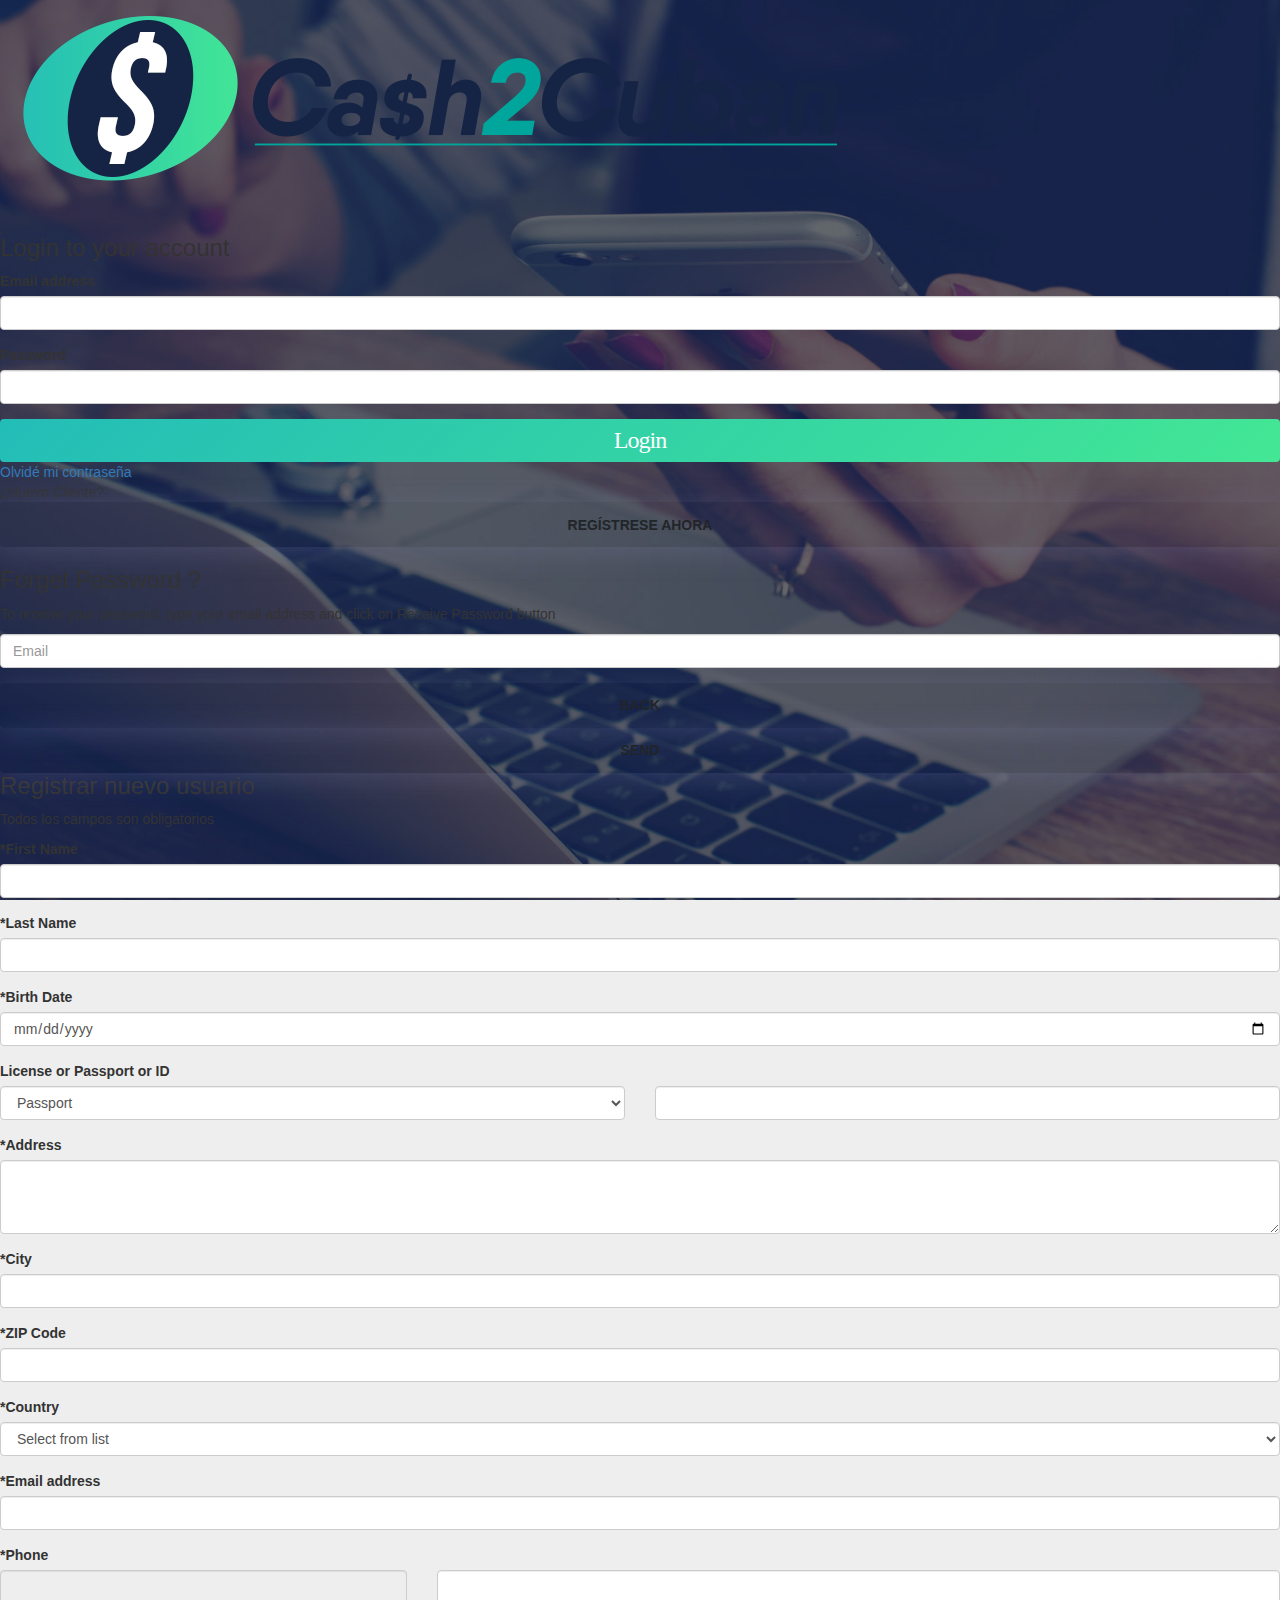
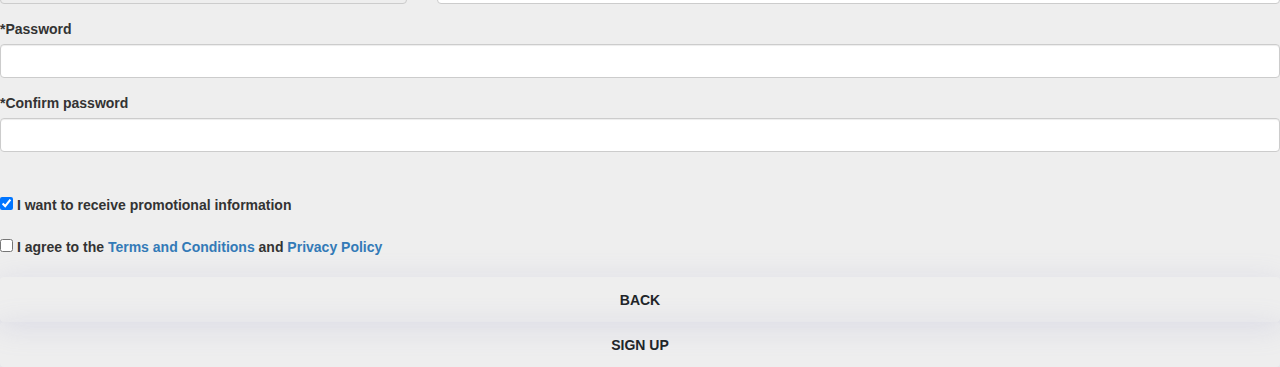
==== login.html @ e31f90dd "First 2" ====
<!DOCTYPE html>
<html lang="es">

<!-- Mirrored from www.cash2cuban.com/login.asp by HTTrack Website Copier/3.x [XR&CO'2014], Thu, 30 Jun 2022 20:16:51 GMT -->
<!-- Added by HTTrack --><meta http-equiv="content-type" content="text/html;charset=utf-8" /><!-- /Added by HTTrack -->
<head>
<meta charset="utf-8">
<meta http-equiv="X-UA-Compatible" content="IE=edge">
<meta name="viewport" content="width=device-width, initial-scale=1">
<title>Cash2Cuban: Secure. Express.Reliable. Remittance of Money to Cuba. On line money transfers to Cuba. To send remittances to Cuba.</title>
<meta name="description" content="Cash2Cuban offers the cheapest and most reliable services for remittances of money at the lowest cost in the web. Delivers CUC in whole Cuba by home delivery or deposit in a debit card of AIS or AIS. No extra 10% charge applied to USD. No charge on destination. Now to send remittances is much easier with C2C. The best money transfer services to Cuba in the web.">
<meta name="keywords" content="Remittances Money cuba, sendings Money cuba, sendings cuba. Money cuba, money, transfer, money transfer cuba, debit card cuba, debit card, to send money cuba, exchange rate cuba, remittance cuba, money transfer cuba, supermarket cuba, to send cuba, market cuba, home delivery">
<link rel="icon" type="image/png" href="img/favicon.png">

<link rel="stylesheet" href="css/bootstrap.css">
<link rel="stylesheet" href="css/bootstrap-custom.css">
<link rel="stylesheet" href="css/login.css" type="text/css" />


<!--[if lt IE 9]>
      	<script src="https://oss.maxcdn.com/html5shiv/3.7.2/html5shiv.min.js"></script>
     	<script src="https://oss.maxcdn.com/respond/1.4.2/respond.min.js"></script>
    	<![endif]-->
</head>
<body>

<div class="container container-c2c header-c2c" id="header-banner">
<a href="index.html"><img class="img img-responsive" src="img/c2c-logo.png" alt="" /></a>
</div>


<style>

.navbar.navbar-default.navbar-fixed-top,
.container.container-c2c.header-c2c,
.navbar-default,
.progressbar {
	display: none;
}

.navbar {
	display:none;}

footer {
    display: none;
}

</style>

<script>
    var phonecodes = new Array();
    i = 0;
  
        var phonecode = new Object;
        phonecode.idcountry = "ad";
        phonecode.phcode = "376";
        phonecodes[i++] = phonecode;
  
        var phonecode = new Object;
        phonecode.idcountry = "ae";
        phonecode.phcode = "971";
        phonecodes[i++] = phonecode;
  
        var phonecode = new Object;
        phonecode.idcountry = "af";
        phonecode.phcode = "93";
        phonecodes[i++] = phonecode;
  
        var phonecode = new Object;
        phonecode.idcountry = "ag";
        phonecode.phcode = "1268";
        phonecodes[i++] = phonecode;
  
        var phonecode = new Object;
        phonecode.idcountry = "ai";
        phonecode.phcode = "1264";
        phonecodes[i++] = phonecode;
  
        var phonecode = new Object;
        phonecode.idcountry = "al";
        phonecode.phcode = "355";
        phonecodes[i++] = phonecode;
  
        var phonecode = new Object;
        phonecode.idcountry = "am";
        phonecode.phcode = "374";
        phonecodes[i++] = phonecode;
  
        var phonecode = new Object;
        phonecode.idcountry = "an";
        phonecode.phcode = "599";
        phonecodes[i++] = phonecode;
  
        var phonecode = new Object;
        phonecode.idcountry = "ao";
        phonecode.phcode = "244";
        phonecodes[i++] = phonecode;
  
        var phonecode = new Object;
        phonecode.idcountry = "aq";
        phonecode.phcode = "0";
        phonecodes[i++] = phonecode;
  
        var phonecode = new Object;
        phonecode.idcountry = "ar";
        phonecode.phcode = "54";
        phonecodes[i++] = phonecode;
  
        var phonecode = new Object;
        phonecode.idcountry = "as";
        phonecode.phcode = "1684";
        phonecodes[i++] = phonecode;
  
        var phonecode = new Object;
        phonecode.idcountry = "at";
        phonecode.phcode = "43";
        phonecodes[i++] = phonecode;
  
        var phonecode = new Object;
        phonecode.idcountry = "au";
        phonecode.phcode = "61";
        phonecodes[i++] = phonecode;
  
        var phonecode = new Object;
        phonecode.idcountry = "aw";
        phonecode.phcode = "297";
        phonecodes[i++] = phonecode;
  
        var phonecode = new Object;
        phonecode.idcountry = "az";
        phonecode.phcode = "994";
        phonecodes[i++] = phonecode;
  
        var phonecode = new Object;
        phonecode.idcountry = "ba";
        phonecode.phcode = "387";
        phonecodes[i++] = phonecode;
  
        var phonecode = new Object;
        phonecode.idcountry = "bb";
        phonecode.phcode = "1246";
        phonecodes[i++] = phonecode;
  
        var phonecode = new Object;
        phonecode.idcountry = "bd";
        phonecode.phcode = "880";
        phonecodes[i++] = phonecode;
  
        var phonecode = new Object;
        phonecode.idcountry = "be";
        phonecode.phcode = "32";
        phonecodes[i++] = phonecode;
  
        var phonecode = new Object;
        phonecode.idcountry = "bf";
        phonecode.phcode = "226";
        phonecodes[i++] = phonecode;
  
        var phonecode = new Object;
        phonecode.idcountry = "bg";
        phonecode.phcode = "359";
        phonecodes[i++] = phonecode;
  
        var phonecode = new Object;
        phonecode.idcountry = "bh";
        phonecode.phcode = "973";
        phonecodes[i++] = phonecode;
  
        var phonecode = new Object;
        phonecode.idcountry = "bi";
        phonecode.phcode = "257";
        phonecodes[i++] = phonecode;
  
        var phonecode = new Object;
        phonecode.idcountry = "bj";
        phonecode.phcode = "229";
        phonecodes[i++] = phonecode;
  
        var phonecode = new Object;
        phonecode.idcountry = "bm";
        phonecode.phcode = "1441";
        phonecodes[i++] = phonecode;
  
        var phonecode = new Object;
        phonecode.idcountry = "bn";
        phonecode.phcode = "673";
        phonecodes[i++] = phonecode;
  
        var phonecode = new Object;
        phonecode.idcountry = "bo";
        phonecode.phcode = "591";
        phonecodes[i++] = phonecode;
  
        var phonecode = new Object;
        phonecode.idcountry = "br";
        phonecode.phcode = "55";
        phonecodes[i++] = phonecode;
  
        var phonecode = new Object;
        phonecode.idcountry = "bs";
        phonecode.phcode = "1242";
        phonecodes[i++] = phonecode;
  
        var phonecode = new Object;
        phonecode.idcountry = "bt";
        phonecode.phcode = "975";
        phonecodes[i++] = phonecode;
  
        var phonecode = new Object;
        phonecode.idcountry = "bv";
        phonecode.phcode = "0";
        phonecodes[i++] = phonecode;
  
        var phonecode = new Object;
        phonecode.idcountry = "bw";
        phonecode.phcode = "267";
        phonecodes[i++] = phonecode;
  
        var phonecode = new Object;
        phonecode.idcountry = "by";
        phonecode.phcode = "375";
        phonecodes[i++] = phonecode;
  
        var phonecode = new Object;
        phonecode.idcountry = "bz";
        phonecode.phcode = "501";
        phonecodes[i++] = phonecode;
  
        var phonecode = new Object;
        phonecode.idcountry = "ca";
        phonecode.phcode = "1";
        phonecodes[i++] = phonecode;
  
        var phonecode = new Object;
        phonecode.idcountry = "cc";
        phonecode.phcode = "672";
        phonecodes[i++] = phonecode;
  
        var phonecode = new Object;
        phonecode.idcountry = "cf";
        phonecode.phcode = "236";
        phonecodes[i++] = phonecode;
  
        var phonecode = new Object;
        phonecode.idcountry = "cg";
        phonecode.phcode = "242";
        phonecodes[i++] = phonecode;
  
        var phonecode = new Object;
        phonecode.idcountry = "ch";
        phonecode.phcode = "41";
        phonecodes[i++] = phonecode;
  
        var phonecode = new Object;
        phonecode.idcountry = "ci";
        phonecode.phcode = "225";
        phonecodes[i++] = phonecode;
  
        var phonecode = new Object;
        phonecode.idcountry = "ck";
        phonecode.phcode = "682";
        phonecodes[i++] = phonecode;
  
        var phonecode = new Object;
        phonecode.idcountry = "cl";
        phonecode.phcode = "56";
        phonecodes[i++] = phonecode;
  
        var phonecode = new Object;
        phonecode.idcountry = "cm";
        phonecode.phcode = "237";
        phonecodes[i++] = phonecode;
  
        var phonecode = new Object;
        phonecode.idcountry = "cn";
        phonecode.phcode = "86";
        phonecodes[i++] = phonecode;
  
        var phonecode = new Object;
        phonecode.idcountry = "co";
        phonecode.phcode = "57";
        phonecodes[i++] = phonecode;
  
        var phonecode = new Object;
        phonecode.idcountry = "cr";
        phonecode.phcode = "506";
        phonecodes[i++] = phonecode;
  
        var phonecode = new Object;
        phonecode.idcountry = "cu";
        phonecode.phcode = "53";
        phonecodes[i++] = phonecode;
  
        var phonecode = new Object;
        phonecode.idcountry = "cv";
        phonecode.phcode = "238";
        phonecodes[i++] = phonecode;
  
        var phonecode = new Object;
        phonecode.idcountry = "cx";
        phonecode.phcode = "61";
        phonecodes[i++] = phonecode;
  
        var phonecode = new Object;
        phonecode.idcountry = "cy";
        phonecode.phcode = "357";
        phonecodes[i++] = phonecode;
  
        var phonecode = new Object;
        phonecode.idcountry = "cz";
        phonecode.phcode = "420";
        phonecodes[i++] = phonecode;
  
        var phonecode = new Object;
        phonecode.idcountry = "de";
        phonecode.phcode = "49";
        phonecodes[i++] = phonecode;
  
        var phonecode = new Object;
        phonecode.idcountry = "dj";
        phonecode.phcode = "253";
        phonecodes[i++] = phonecode;
  
        var phonecode = new Object;
        phonecode.idcountry = "dk";
        phonecode.phcode = "45";
        phonecodes[i++] = phonecode;
  
        var phonecode = new Object;
        phonecode.idcountry = "dm";
        phonecode.phcode = "1767";
        phonecodes[i++] = phonecode;
  
        var phonecode = new Object;
        phonecode.idcountry = "do";
        phonecode.phcode = "1809";
        phonecodes[i++] = phonecode;
  
        var phonecode = new Object;
        phonecode.idcountry = "dz";
        phonecode.phcode = "213";
        phonecodes[i++] = phonecode;
  
        var phonecode = new Object;
        phonecode.idcountry = "ec";
        phonecode.phcode = "593";
        phonecodes[i++] = phonecode;
  
        var phonecode = new Object;
        phonecode.idcountry = "ee";
        phonecode.phcode = "372";
        phonecodes[i++] = phonecode;
  
        var phonecode = new Object;
        phonecode.idcountry = "eg";
        phonecode.phcode = "20";
        phonecodes[i++] = phonecode;
  
        var phonecode = new Object;
        phonecode.idcountry = "eh";
        phonecode.phcode = "212";
        phonecodes[i++] = phonecode;
  
        var phonecode = new Object;
        phonecode.idcountry = "er";
        phonecode.phcode = "291";
        phonecodes[i++] = phonecode;
  
        var phonecode = new Object;
        phonecode.idcountry = "es";
        phonecode.phcode = "34";
        phonecodes[i++] = phonecode;
  
        var phonecode = new Object;
        phonecode.idcountry = "et";
        phonecode.phcode = "251";
        phonecodes[i++] = phonecode;
  
        var phonecode = new Object;
        phonecode.idcountry = "fi";
        phonecode.phcode = "358";
        phonecodes[i++] = phonecode;
  
        var phonecode = new Object;
        phonecode.idcountry = "fj";
        phonecode.phcode = "679";
        phonecodes[i++] = phonecode;
  
        var phonecode = new Object;
        phonecode.idcountry = "fk";
        phonecode.phcode = "500";
        phonecodes[i++] = phonecode;
  
        var phonecode = new Object;
        phonecode.idcountry = "fm";
        phonecode.phcode = "691";
        phonecodes[i++] = phonecode;
  
        var phonecode = new Object;
        phonecode.idcountry = "fo";
        phonecode.phcode = "298";
        phonecodes[i++] = phonecode;
  
        var phonecode = new Object;
        phonecode.idcountry = "fr";
        phonecode.phcode = "33";
        phonecodes[i++] = phonecode;
  
        var phonecode = new Object;
        phonecode.idcountry = "ga";
        phonecode.phcode = "241";
        phonecodes[i++] = phonecode;
  
        var phonecode = new Object;
        phonecode.idcountry = "gd";
        phonecode.phcode = "1473";
        phonecodes[i++] = phonecode;
  
        var phonecode = new Object;
        phonecode.idcountry = "ge";
        phonecode.phcode = "995";
        phonecodes[i++] = phonecode;
  
        var phonecode = new Object;
        phonecode.idcountry = "gf";
        phonecode.phcode = "594";
        phonecodes[i++] = phonecode;
  
        var phonecode = new Object;
        phonecode.idcountry = "gh";
        phonecode.phcode = "233";
        phonecodes[i++] = phonecode;
  
        var phonecode = new Object;
        phonecode.idcountry = "gi";
        phonecode.phcode = "350";
        phonecodes[i++] = phonecode;
  
        var phonecode = new Object;
        phonecode.idcountry = "gl";
        phonecode.phcode = "299";
        phonecodes[i++] = phonecode;
  
        var phonecode = new Object;
        phonecode.idcountry = "gm";
        phonecode.phcode = "220";
        phonecodes[i++] = phonecode;
  
        var phonecode = new Object;
        phonecode.idcountry = "gn";
        phonecode.phcode = "224";
        phonecodes[i++] = phonecode;
  
        var phonecode = new Object;
        phonecode.idcountry = "gp";
        phonecode.phcode = "590";
        phonecodes[i++] = phonecode;
  
        var phonecode = new Object;
        phonecode.idcountry = "gq";
        phonecode.phcode = "240";
        phonecodes[i++] = phonecode;
  
        var phonecode = new Object;
        phonecode.idcountry = "gr";
        phonecode.phcode = "30";
        phonecodes[i++] = phonecode;
  
        var phonecode = new Object;
        phonecode.idcountry = "gs";
        phonecode.phcode = "0";
        phonecodes[i++] = phonecode;
  
        var phonecode = new Object;
        phonecode.idcountry = "gt";
        phonecode.phcode = "502";
        phonecodes[i++] = phonecode;
  
        var phonecode = new Object;
        phonecode.idcountry = "gu";
        phonecode.phcode = "1671";
        phonecodes[i++] = phonecode;
  
        var phonecode = new Object;
        phonecode.idcountry = "gw";
        phonecode.phcode = "245";
        phonecodes[i++] = phonecode;
  
        var phonecode = new Object;
        phonecode.idcountry = "gy";
        phonecode.phcode = "592";
        phonecodes[i++] = phonecode;
  
        var phonecode = new Object;
        phonecode.idcountry = "hk";
        phonecode.phcode = "852";
        phonecodes[i++] = phonecode;
  
        var phonecode = new Object;
        phonecode.idcountry = "hm";
        phonecode.phcode = "0";
        phonecodes[i++] = phonecode;
  
        var phonecode = new Object;
        phonecode.idcountry = "hn";
        phonecode.phcode = "504";
        phonecodes[i++] = phonecode;
  
        var phonecode = new Object;
        phonecode.idcountry = "hr";
        phonecode.phcode = "385";
        phonecodes[i++] = phonecode;
  
        var phonecode = new Object;
        phonecode.idcountry = "ht";
        phonecode.phcode = "509";
        phonecodes[i++] = phonecode;
  
        var phonecode = new Object;
        phonecode.idcountry = "hu";
        phonecode.phcode = "36";
        phonecodes[i++] = phonecode;
  
        var phonecode = new Object;
        phonecode.idcountry = "id";
        phonecode.phcode = "62";
        phonecodes[i++] = phonecode;
  
        var phonecode = new Object;
        phonecode.idcountry = "ie";
        phonecode.phcode = "353";
        phonecodes[i++] = phonecode;
  
        var phonecode = new Object;
        phonecode.idcountry = "il";
        phonecode.phcode = "972";
        phonecodes[i++] = phonecode;
  
        var phonecode = new Object;
        phonecode.idcountry = "in";
        phonecode.phcode = "91";
        phonecodes[i++] = phonecode;
  
        var phonecode = new Object;
        phonecode.idcountry = "iq";
        phonecode.phcode = "964";
        phonecodes[i++] = phonecode;
  
        var phonecode = new Object;
        phonecode.idcountry = "ir";
        phonecode.phcode = "98";
        phonecodes[i++] = phonecode;
  
        var phonecode = new Object;
        phonecode.idcountry = "is";
        phonecode.phcode = "354";
        phonecodes[i++] = phonecode;
  
        var phonecode = new Object;
        phonecode.idcountry = "it";
        phonecode.phcode = "39";
        phonecodes[i++] = phonecode;
  
        var phonecode = new Object;
        phonecode.idcountry = "jm";
        phonecode.phcode = "1876";
        phonecodes[i++] = phonecode;
  
        var phonecode = new Object;
        phonecode.idcountry = "jo";
        phonecode.phcode = "962";
        phonecodes[i++] = phonecode;
  
        var phonecode = new Object;
        phonecode.idcountry = "jp";
        phonecode.phcode = "81";
        phonecodes[i++] = phonecode;
  
        var phonecode = new Object;
        phonecode.idcountry = "ke";
        phonecode.phcode = "254";
        phonecodes[i++] = phonecode;
  
        var phonecode = new Object;
        phonecode.idcountry = "kg";
        phonecode.phcode = "996";
        phonecodes[i++] = phonecode;
  
        var phonecode = new Object;
        phonecode.idcountry = "kh";
        phonecode.phcode = "855";
        phonecodes[i++] = phonecode;
  
        var phonecode = new Object;
        phonecode.idcountry = "ki";
        phonecode.phcode = "686";
        phonecodes[i++] = phonecode;
  
        var phonecode = new Object;
        phonecode.idcountry = "km";
        phonecode.phcode = "269";
        phonecodes[i++] = phonecode;
  
        var phonecode = new Object;
        phonecode.idcountry = "kn";
        phonecode.phcode = "1869";
        phonecodes[i++] = phonecode;
  
        var phonecode = new Object;
        phonecode.idcountry = "kp";
        phonecode.phcode = "850";
        phonecodes[i++] = phonecode;
  
        var phonecode = new Object;
        phonecode.idcountry = "kr";
        phonecode.phcode = "82";
        phonecodes[i++] = phonecode;
  
        var phonecode = new Object;
        phonecode.idcountry = "kw";
        phonecode.phcode = "965";
        phonecodes[i++] = phonecode;
  
        var phonecode = new Object;
        phonecode.idcountry = "ky";
        phonecode.phcode = "1345";
        phonecodes[i++] = phonecode;
  
        var phonecode = new Object;
        phonecode.idcountry = "kz";
        phonecode.phcode = "7";
        phonecodes[i++] = phonecode;
  
        var phonecode = new Object;
        phonecode.idcountry = "la";
        phonecode.phcode = "856";
        phonecodes[i++] = phonecode;
  
        var phonecode = new Object;
        phonecode.idcountry = "lb";
        phonecode.phcode = "961";
        phonecodes[i++] = phonecode;
  
        var phonecode = new Object;
        phonecode.idcountry = "lc";
        phonecode.phcode = "1758";
        phonecodes[i++] = phonecode;
  
        var phonecode = new Object;
        phonecode.idcountry = "li";
        phonecode.phcode = "423";
        phonecodes[i++] = phonecode;
  
        var phonecode = new Object;
        phonecode.idcountry = "lk";
        phonecode.phcode = "94";
        phonecodes[i++] = phonecode;
  
        var phonecode = new Object;
        phonecode.idcountry = "lr";
        phonecode.phcode = "231";
        phonecodes[i++] = phonecode;
  
        var phonecode = new Object;
        phonecode.idcountry = "ls";
        phonecode.phcode = "266";
        phonecodes[i++] = phonecode;
  
        var phonecode = new Object;
        phonecode.idcountry = "lt";
        phonecode.phcode = "370";
        phonecodes[i++] = phonecode;
  
        var phonecode = new Object;
        phonecode.idcountry = "lu";
        phonecode.phcode = "352";
        phonecodes[i++] = phonecode;
  
        var phonecode = new Object;
        phonecode.idcountry = "lv";
        phonecode.phcode = "371";
        phonecodes[i++] = phonecode;
  
        var phonecode = new Object;
        phonecode.idcountry = "ly";
        phonecode.phcode = "218";
        phonecodes[i++] = phonecode;
  
        var phonecode = new Object;
        phonecode.idcountry = "ma";
        phonecode.phcode = "212";
        phonecodes[i++] = phonecode;
  
        var phonecode = new Object;
        phonecode.idcountry = "mc";
        phonecode.phcode = "377";
        phonecodes[i++] = phonecode;
  
        var phonecode = new Object;
        phonecode.idcountry = "md";
        phonecode.phcode = "373";
        phonecodes[i++] = phonecode;
  
        var phonecode = new Object;
        phonecode.idcountry = "mg";
        phonecode.phcode = "261";
        phonecodes[i++] = phonecode;
  
        var phonecode = new Object;
        phonecode.idcountry = "mh";
        phonecode.phcode = "692";
        phonecodes[i++] = phonecode;
  
        var phonecode = new Object;
        phonecode.idcountry = "mk";
        phonecode.phcode = "389";
        phonecodes[i++] = phonecode;
  
        var phonecode = new Object;
        phonecode.idcountry = "ml";
        phonecode.phcode = "223";
        phonecodes[i++] = phonecode;
  
        var phonecode = new Object;
        phonecode.idcountry = "mm";
        phonecode.phcode = "95";
        phonecodes[i++] = phonecode;
  
        var phonecode = new Object;
        phonecode.idcountry = "mn";
        phonecode.phcode = "976";
        phonecodes[i++] = phonecode;
  
        var phonecode = new Object;
        phonecode.idcountry = "mo";
        phonecode.phcode = "853";
        phonecodes[i++] = phonecode;
  
        var phonecode = new Object;
        phonecode.idcountry = "mp";
        phonecode.phcode = "1670";
        phonecodes[i++] = phonecode;
  
        var phonecode = new Object;
        phonecode.idcountry = "mq";
        phonecode.phcode = "596";
        phonecodes[i++] = phonecode;
  
        var phonecode = new Object;
        phonecode.idcountry = "mr";
        phonecode.phcode = "222";
        phonecodes[i++] = phonecode;
  
        var phonecode = new Object;
        phonecode.idcountry = "ms";
        phonecode.phcode = "1664";
        phonecodes[i++] = phonecode;
  
        var phonecode = new Object;
        phonecode.idcountry = "mt";
        phonecode.phcode = "356";
        phonecodes[i++] = phonecode;
  
        var phonecode = new Object;
        phonecode.idcountry = "mu";
        phonecode.phcode = "230";
        phonecodes[i++] = phonecode;
  
        var phonecode = new Object;
        phonecode.idcountry = "mv";
        phonecode.phcode = "960";
        phonecodes[i++] = phonecode;
  
        var phonecode = new Object;
        phonecode.idcountry = "mw";
        phonecode.phcode = "265";
        phonecodes[i++] = phonecode;
  
        var phonecode = new Object;
        phonecode.idcountry = "mx";
        phonecode.phcode = "52";
        phonecodes[i++] = phonecode;
  
        var phonecode = new Object;
        phonecode.idcountry = "my";
        phonecode.phcode = "60";
        phonecodes[i++] = phonecode;
  
        var phonecode = new Object;
        phonecode.idcountry = "mz";
        phonecode.phcode = "258";
        phonecodes[i++] = phonecode;
  
        var phonecode = new Object;
        phonecode.idcountry = "na";
        phonecode.phcode = "264";
        phonecodes[i++] = phonecode;
  
        var phonecode = new Object;
        phonecode.idcountry = "nc";
        phonecode.phcode = "687";
        phonecodes[i++] = phonecode;
  
        var phonecode = new Object;
        phonecode.idcountry = "ne";
        phonecode.phcode = "227";
        phonecodes[i++] = phonecode;
  
        var phonecode = new Object;
        phonecode.idcountry = "nf";
        phonecode.phcode = "672";
        phonecodes[i++] = phonecode;
  
        var phonecode = new Object;
        phonecode.idcountry = "ng";
        phonecode.phcode = "234";
        phonecodes[i++] = phonecode;
  
        var phonecode = new Object;
        phonecode.idcountry = "ni";
        phonecode.phcode = "505";
        phonecodes[i++] = phonecode;
  
        var phonecode = new Object;
        phonecode.idcountry = "nl";
        phonecode.phcode = "31";
        phonecodes[i++] = phonecode;
  
        var phonecode = new Object;
        phonecode.idcountry = "no";
        phonecode.phcode = "47";
        phonecodes[i++] = phonecode;
  
        var phonecode = new Object;
        phonecode.idcountry = "np";
        phonecode.phcode = "977";
        phonecodes[i++] = phonecode;
  
        var phonecode = new Object;
        phonecode.idcountry = "nr";
        phonecode.phcode = "674";
        phonecodes[i++] = phonecode;
  
        var phonecode = new Object;
        phonecode.idcountry = "nu";
        phonecode.phcode = "683";
        phonecodes[i++] = phonecode;
  
        var phonecode = new Object;
        phonecode.idcountry = "nz";
        phonecode.phcode = "64";
        phonecodes[i++] = phonecode;
  
        var phonecode = new Object;
        phonecode.idcountry = "om";
        phonecode.phcode = "968";
        phonecodes[i++] = phonecode;
  
        var phonecode = new Object;
        phonecode.idcountry = "pa";
        phonecode.phcode = "507";
        phonecodes[i++] = phonecode;
  
        var phonecode = new Object;
        phonecode.idcountry = "pe";
        phonecode.phcode = "51";
        phonecodes[i++] = phonecode;
  
        var phonecode = new Object;
        phonecode.idcountry = "pf";
        phonecode.phcode = "689";
        phonecodes[i++] = phonecode;
  
        var phonecode = new Object;
        phonecode.idcountry = "pg";
        phonecode.phcode = "675";
        phonecodes[i++] = phonecode;
  
        var phonecode = new Object;
        phonecode.idcountry = "ph";
        phonecode.phcode = "63";
        phonecodes[i++] = phonecode;
  
        var phonecode = new Object;
        phonecode.idcountry = "pk";
        phonecode.phcode = "92";
        phonecodes[i++] = phonecode;
  
        var phonecode = new Object;
        phonecode.idcountry = "pl";
        phonecode.phcode = "48";
        phonecodes[i++] = phonecode;
  
        var phonecode = new Object;
        phonecode.idcountry = "pm";
        phonecode.phcode = "508";
        phonecodes[i++] = phonecode;
  
        var phonecode = new Object;
        phonecode.idcountry = "pn";
        phonecode.phcode = "0";
        phonecodes[i++] = phonecode;
  
        var phonecode = new Object;
        phonecode.idcountry = "pr";
        phonecode.phcode = "1787";
        phonecodes[i++] = phonecode;
  
        var phonecode = new Object;
        phonecode.idcountry = "pt";
        phonecode.phcode = "351";
        phonecodes[i++] = phonecode;
  
        var phonecode = new Object;
        phonecode.idcountry = "pw";
        phonecode.phcode = "680";
        phonecodes[i++] = phonecode;
  
        var phonecode = new Object;
        phonecode.idcountry = "py";
        phonecode.phcode = "595";
        phonecodes[i++] = phonecode;
  
        var phonecode = new Object;
        phonecode.idcountry = "qa";
        phonecode.phcode = "974";
        phonecodes[i++] = phonecode;
  
        var phonecode = new Object;
        phonecode.idcountry = "re";
        phonecode.phcode = "262";
        phonecodes[i++] = phonecode;
  
        var phonecode = new Object;
        phonecode.idcountry = "ro";
        phonecode.phcode = "40";
        phonecodes[i++] = phonecode;
  
        var phonecode = new Object;
        phonecode.idcountry = "ru";
        phonecode.phcode = "70";
        phonecodes[i++] = phonecode;
  
        var phonecode = new Object;
        phonecode.idcountry = "rw";
        phonecode.phcode = "250";
        phonecodes[i++] = phonecode;
  
        var phonecode = new Object;
        phonecode.idcountry = "sa";
        phonecode.phcode = "966";
        phonecodes[i++] = phonecode;
  
        var phonecode = new Object;
        phonecode.idcountry = "sc";
        phonecode.phcode = "248";
        phonecodes[i++] = phonecode;
  
        var phonecode = new Object;
        phonecode.idcountry = "sd";
        phonecode.phcode = "249";
        phonecodes[i++] = phonecode;
  
        var phonecode = new Object;
        phonecode.idcountry = "se";
        phonecode.phcode = "46";
        phonecodes[i++] = phonecode;
  
        var phonecode = new Object;
        phonecode.idcountry = "sg";
        phonecode.phcode = "65";
        phonecodes[i++] = phonecode;
  
        var phonecode = new Object;
        phonecode.idcountry = "sh";
        phonecode.phcode = "290";
        phonecodes[i++] = phonecode;
  
        var phonecode = new Object;
        phonecode.idcountry = "si";
        phonecode.phcode = "386";
        phonecodes[i++] = phonecode;
  
        var phonecode = new Object;
        phonecode.idcountry = "sj";
        phonecode.phcode = "47";
        phonecodes[i++] = phonecode;
  
        var phonecode = new Object;
        phonecode.idcountry = "sk";
        phonecode.phcode = "421";
        phonecodes[i++] = phonecode;
  
        var phonecode = new Object;
        phonecode.idcountry = "sl";
        phonecode.phcode = "232";
        phonecodes[i++] = phonecode;
  
        var phonecode = new Object;
        phonecode.idcountry = "sm";
        phonecode.phcode = "378";
        phonecodes[i++] = phonecode;
  
        var phonecode = new Object;
        phonecode.idcountry = "sn";
        phonecode.phcode = "221";
        phonecodes[i++] = phonecode;
  
        var phonecode = new Object;
        phonecode.idcountry = "so";
        phonecode.phcode = "252";
        phonecodes[i++] = phonecode;
  
        var phonecode = new Object;
        phonecode.idcountry = "sr";
        phonecode.phcode = "597";
        phonecodes[i++] = phonecode;
  
        var phonecode = new Object;
        phonecode.idcountry = "st";
        phonecode.phcode = "239";
        phonecodes[i++] = phonecode;
  
        var phonecode = new Object;
        phonecode.idcountry = "sv";
        phonecode.phcode = "503";
        phonecodes[i++] = phonecode;
  
        var phonecode = new Object;
        phonecode.idcountry = "sy";
        phonecode.phcode = "963";
        phonecodes[i++] = phonecode;
  
        var phonecode = new Object;
        phonecode.idcountry = "sz";
        phonecode.phcode = "268";
        phonecodes[i++] = phonecode;
  
        var phonecode = new Object;
        phonecode.idcountry = "tc";
        phonecode.phcode = "1649";
        phonecodes[i++] = phonecode;
  
        var phonecode = new Object;
        phonecode.idcountry = "td";
        phonecode.phcode = "235";
        phonecodes[i++] = phonecode;
  
        var phonecode = new Object;
        phonecode.idcountry = "tf";
        phonecode.phcode = "0";
        phonecodes[i++] = phonecode;
  
        var phonecode = new Object;
        phonecode.idcountry = "tg";
        phonecode.phcode = "228";
        phonecodes[i++] = phonecode;
  
        var phonecode = new Object;
        phonecode.idcountry = "th";
        phonecode.phcode = "66";
        phonecodes[i++] = phonecode;
  
        var phonecode = new Object;
        phonecode.idcountry = "tj";
        phonecode.phcode = "992";
        phonecodes[i++] = phonecode;
  
        var phonecode = new Object;
        phonecode.idcountry = "tk";
        phonecode.phcode = "690";
        phonecodes[i++] = phonecode;
  
        var phonecode = new Object;
        phonecode.idcountry = "tm";
        phonecode.phcode = "7370";
        phonecodes[i++] = phonecode;
  
        var phonecode = new Object;
        phonecode.idcountry = "tn";
        phonecode.phcode = "216";
        phonecodes[i++] = phonecode;
  
        var phonecode = new Object;
        phonecode.idcountry = "to";
        phonecode.phcode = "676";
        phonecodes[i++] = phonecode;
  
        var phonecode = new Object;
        phonecode.idcountry = "tp";
        phonecode.phcode = "";
        phonecodes[i++] = phonecode;
  
        var phonecode = new Object;
        phonecode.idcountry = "tr";
        phonecode.phcode = "90";
        phonecodes[i++] = phonecode;
  
        var phonecode = new Object;
        phonecode.idcountry = "tt";
        phonecode.phcode = "1868";
        phonecodes[i++] = phonecode;
  
        var phonecode = new Object;
        phonecode.idcountry = "tv";
        phonecode.phcode = "688";
        phonecodes[i++] = phonecode;
  
        var phonecode = new Object;
        phonecode.idcountry = "tw";
        phonecode.phcode = "886";
        phonecodes[i++] = phonecode;
  
        var phonecode = new Object;
        phonecode.idcountry = "tz";
        phonecode.phcode = "255";
        phonecodes[i++] = phonecode;
  
        var phonecode = new Object;
        phonecode.idcountry = "ua";
        phonecode.phcode = "380";
        phonecodes[i++] = phonecode;
  
        var phonecode = new Object;
        phonecode.idcountry = "ug";
        phonecode.phcode = "256";
        phonecodes[i++] = phonecode;
  
        var phonecode = new Object;
        phonecode.idcountry = "uk";
        phonecode.phcode = "";
        phonecodes[i++] = phonecode;
  
        var phonecode = new Object;
        phonecode.idcountry = "um";
        phonecode.phcode = "1";
        phonecodes[i++] = phonecode;
  
        var phonecode = new Object;
        phonecode.idcountry = "us";
        phonecode.phcode = "1";
        phonecodes[i++] = phonecode;
  
        var phonecode = new Object;
        phonecode.idcountry = "uy";
        phonecode.phcode = "598";
        phonecodes[i++] = phonecode;
  
        var phonecode = new Object;
        phonecode.idcountry = "uz";
        phonecode.phcode = "998";
        phonecodes[i++] = phonecode;
  
        var phonecode = new Object;
        phonecode.idcountry = "va";
        phonecode.phcode = "39";
        phonecodes[i++] = phonecode;
  
        var phonecode = new Object;
        phonecode.idcountry = "vc";
        phonecode.phcode = "1784";
        phonecodes[i++] = phonecode;
  
        var phonecode = new Object;
        phonecode.idcountry = "ve";
        phonecode.phcode = "58";
        phonecodes[i++] = phonecode;
  
        var phonecode = new Object;
        phonecode.idcountry = "vg";
        phonecode.phcode = "1284";
        phonecodes[i++] = phonecode;
  
        var phonecode = new Object;
        phonecode.idcountry = "vi";
        phonecode.phcode = "1340";
        phonecodes[i++] = phonecode;
  
        var phonecode = new Object;
        phonecode.idcountry = "vn";
        phonecode.phcode = "84";
        phonecodes[i++] = phonecode;
  
        var phonecode = new Object;
        phonecode.idcountry = "vu";
        phonecode.phcode = "678";
        phonecodes[i++] = phonecode;
  
        var phonecode = new Object;
        phonecode.idcountry = "wf";
        phonecode.phcode = "681";
        phonecodes[i++] = phonecode;
  
        var phonecode = new Object;
        phonecode.idcountry = "ws";
        phonecode.phcode = "684";
        phonecodes[i++] = phonecode;
  
        var phonecode = new Object;
        phonecode.idcountry = "ye";
        phonecode.phcode = "967";
        phonecodes[i++] = phonecode;
  
        var phonecode = new Object;
        phonecode.idcountry = "yt";
        phonecode.phcode = "269";
        phonecodes[i++] = phonecode;
  
        var phonecode = new Object;
        phonecode.idcountry = "yu";
        phonecode.phcode = "";
        phonecodes[i++] = phonecode;
  
        var phonecode = new Object;
        phonecode.idcountry = "za";
        phonecode.phcode = "27";
        phonecodes[i++] = phonecode;
  
        var phonecode = new Object;
        phonecode.idcountry = "zm";
        phonecode.phcode = "260";
        phonecodes[i++] = phonecode;
  
        var phonecode = new Object;
        phonecode.idcountry = "zr";
        phonecode.phcode = "";
        phonecodes[i++] = phonecode;
  
        var phonecode = new Object;
        phonecode.idcountry = "zw";
        phonecode.phcode = "263";
        phonecodes[i++] = phonecode;
  
  </script>

<div class="container">
<ul class="progressbar">
<li class="active">Log in</li>
<li>Choose recipient and delivery type</li>
<li>Review Order</li>
<li>Pay</li>
</ul>
</div>
<div class="login">

<div class="content">

<a href="index.html"><img class="img img-responsive" src="img/c2c-logo.png" alt="" /></a>


<br>
<form class="login-form" action="https://www.cash2cuban.com/login.asp?action=1" method="post" name="frmSender">
<h3 class="form-title centered">Login to your account</h3>
<div class="form-group">

 <label class="control-label visible-ie8 visible-ie9">Email address</label>
<div class="input-icon">
<input class="form-control placeholder-no-fix" type="email" autocomplete="off" id="txtEmail" name="txtEmail" />
</div>
</div>
<div class="form-group">
<label class="control-label visible-ie8 visible-ie9">Password</label>
<div class="input-icon">
<input class="form-control placeholder-no-fix" type="password" autocomplete="off" name="txtPassword" id="txtPassword" />
</div>
</div>
<div class="form-actions">

<button type="submit" class="btn btn-danger btn-c2c">
Login</button>
</div>

<div class="forget-password centered">
<a href="javascript:;" id="forget-password">
<span>Olvidé mi contraseña</span>
</a>
</div>
<div class="create-account centered">
<span class="text-hover-c2c">¿Nuevo Cliente? </span>
<a class="btn btn-default" href="javascript:;" id="register-btn">
Regístrese ahora
</a>
</div>
</form>




<form action="https://www.cash2cuban.com/login.asp?action=2" class="forget-form" method="post" name="frmSender">
<h3 class="form-title centered">Forget Password ?</h3>
<p>
<p>To receive your password, type your email address and click on Receive Password button</p>
</p>
<div class="form-group">
<div class="input-icon">
<input class="form-control placeholder-no-fix" type="text" placeholder="Email" name="txtEmail" />
</div>
</div>
<div class="form-actions">
<button type="button" id="back-btn" class="btn grey">
<i class="m-icon-swapleft"></i> Back </button>
<button type="submit" class="btn green pull-right">
Send <i class="m-icon-swapright m-icon-white"></i>
</button>
</div>
</form>




<form action="https://www.cash2cuban.com/login.asp?action=3" class="register-form" method="post" name="frmSender">
<h3 class="form-title centered">Registrar nuevo usuario</h3>
<p>
Todos los campos son obligatorios
</p>
<div class="form-group">
<label class="control-label">*First Name</label>
<div class="input-icon">
<input class="form-control placeholder-no-fix" type="text" name="txtFirstName" id="txtFirstName" value="" />
</div>
</div>
<div class="form-group">
<label class="control-label">*Last Name</label>
<div class="input-icon">
<input class="form-control" type="text" name="txtLastName" id="txtLastName" value="" />
</div>
</div>
<div class="form-group">
<label class="control-label">*Birth Date</label>
<div class="input-icon">
<input class="form-control" type="date" name="txtBirthDate" placeholder="mm/dd/yyyy" value="" />
</div>
</div>
<div class="form-group">
<label class="control-label visible-ie8 visible-ie9">License or Passport or ID</label>
<div class="row">
<div class="col-md-6 col-xs-6">
<div class="input-icon">
<select class="form-control" name="cmbPersonalID" id="cmbPersonalID">
<option value="1">Passport</option>
<option value="2">National ID</option>
<option value="3">Driver Licence</option>
</select>
</div>
</div>
<div class="col-md-6 col-xs-6">
<input class="form-control" name="txtPersonalID" type="text" id="txtPersonalID" value="" />
</div>
</div>
</div>
<div class="form-group">
<label class="control-label visible-ie8 visible-ie9">*Address</label>
<div class="input-icon">
<textarea class="form-control" name="txtAddress" rows="3" value="" /></textarea>
</div>
</div>
<div class="form-group">
<label class="control-label visible-ie8 visible-ie9">*City</label>
<div class="input-icon">
<input class="form-control" name="txtCity" type="text" value="" />
</div>
</div>
<div class="form-group">
<label class="control-label visible-ie8 visible-ie9">*ZIP Code</label>
<div class="input-icon">
<input class="form-control" name="txtZIP" type="text" value="" />
</div>
</div>
<div class="form-group">
<label class="control-label visible-ie8 visible-ie9">*Country</label>
<select class="form-control input-icon" name="cmbCountries" id="cmbCountries" onChange="updatePhoneCode(this)">
<option value="0" selected>Select from list</option>
<option value="af">Afghanistan</option>
<option value="al">Albania</option>
<option value="dz">Algeria</option>
<option value="as">American Samoa</option>
<option value="ad">Andorra</option>
<option value="ao">Angola</option>
<option value="ai">Anguilla</option>
<option value="aq">Antarctica</option>
<option value="ag">Antigua and Barbuda</option>
<option value="ar">Argentina</option>
<option value="am">Armenia</option>
<option value="aw">Aruba</option>
<option value="au">Australia</option>
<option value="at">Austria</option>
<option value="az">Azerbaijan</option>
<option value="bs">Bahamas</option>
<option value="bh">Bahrain</option>
<option value="bd">Bangladesh</option>
<option value="bb">Barbados</option>
<option value="by">Belarus</option>
<option value="be">Belgium</option>
<option value="bz">Belize</option>
<option value="bj">Benin</option>
<option value="bm">Bermuda</option>
<option value="bt">Bhutan</option>
<option value="bo">Bolivia</option>
<option value="ba">Bosnia and Herzegowina</option>
<option value="bw">Botswana</option>
<option value="bv">Bouvet Island</option>
<option value="br">Brazil</option>
<option value="bn">Brunei Darussalam</option>
<option value="bg">Bulgaria</option>
<option value="bf">Burkina Faso</option>
<option value="bi">Burundi</option>
<option value="kh">Cambodia</option>
<option value="cm">Cameroon</option>
<option value="ca">Canada</option>
<option value="cv">CapeVerde</option>
<option value="ky">Cayman Islands</option>
<option value="cf">Central African Republic</option>
<option value="td">Chad</option>
<option value="cl">Chile</option>
<option value="cn">China</option>
<option value="cx">Christmas Island</option>
<option value="cc">Cocos (Keeling) Islands</option>
<option value="co">Colombia</option>
<option value="km">Comoros</option>
<option value="cg">Congo</option>
<option value="ck">Cook Islands</option>
<option value="cr">Costa Rica</option>
<option value="ci">Cote D'Ivoire</option>
<option value="hr">Croatia</option>
<option value="cu">Cuba</option>
<option value="cy">Cyprus</option>
<option value="cz">Czech Republic</option>
<option value="dk">Denmark</option>
<option value="dj">Djibouti</option>
<option value="dm">Dominica</option>
<option value="do">Dominican Republic</option>
<option value="ec">Ecuador</option>
<option value="eg">Egypt</option>
<option value="sv">El Salvador</option>
<option value="gq">Equatorial Guinea</option>
<option value="er">Eritrea</option>
<option value="ee">Estonia</option>
<option value="et">Ethiopia</option>
<option value="fk">Falkland Islands</option>
<option value="fo">Faroe Islands</option>
<option value="fm">Federated States of Micronesia</option>
<option value="fj">Fiji</option>
<option value="fi">Finland</option>
<option value="fr">France</option>
<option value="gf">French Guiana</option>
<option value="pf">French Polynesia</option>
<option value="tf">French Southern Territories</option>
<option value="ga">Gabon</option>
<option value="gm">Gambia</option>
<option value="ge">Georgia</option>
<option value="de">Germany</option>
<option value="gh">Ghana</option>
<option value="gi">Gibraltar</option>
<option value="gr">Greece</option>
<option value="gl">Greenland</option>
<option value="gd">Grenada</option>
<option value="gp">Guadeloupe</option>
<option value="gu">Guam Island</option>
<option value="gt">Guatemala</option>
<option value="gn">Guinea</option>
<option value="gw">Guinea-Bissau</option>
<option value="gy">Guyana</option>
<option value="ht">Haiti</option>
<option value="hm">Heard and McDonald Islands</option>
<option value="hn">Honduras</option>
<option value="hk">Hong Kong</option>
<option value="hu">Hungary</option>
<option value="is">Iceland</option>
<option value="in">India</option>
<option value="id">Indonesia</option>
<option value="ir">Iran</option>
<option value="iq">Iraq</option>
<option value="ie">Ireland</option>
<option value="il">Israel</option>
<option value="it">Italy</option>
<option value="jm">Jamaica</option>
<option value="jp">Japan</option>
<option value="jo">Jordan</option>
<option value="kz">Kazakhstan</option>
<option value="ke">Kenya</option>
<option value="ki">Kiribati</option>
<option value="kp">Korea, North</option>
<option value="kr">Korea, South</option>
<option value="kw">Kuwait</option>
<option value="kg">Kyrgyzstan</option>
<option value="la">Lao People"s Democratic Republic</option>
<option value="lv">Latvia</option>
<option value="lb">Lebanon</option>
<option value="ls">Lesotho</option>
<option value="lr">Liberia</option>
<option value="ly">Libyan Arab Jamahiriya</option>
<option value="li">Liechtenstein</option>
<option value="lt">Lithuania</option>
<option value="lu">Luxembourg</option>
<option value="mo">Macau</option>
<option value="mk">Macedonia</option>
<option value="mg">Madagascar</option>
<option value="mw">Malawi</option>
<option value="my">Malaysia</option>
<option value="mv">Maldives</option>
<option value="ml">Mali</option>
<option value="mt">Malta</option>
<option value="mh">Marshall Islands</option>
<option value="mq">Martinique</option>
<option value="mr">Mauritania</option>
<option value="mu">Mauritius</option>
<option value="yt">Mayotte</option>
<option value="mx">Mexico</option>
<option value="mc">Monaco</option>
<option value="mn">Mongolia</option>
<option value="ms">Montserrat</option>
<option value="ma">Morocco</option>
<option value="mz">Mozambique</option>
<option value="mm">Myanmar</option>
<option value="na">Namibia</option>
<option value="nr">Nauru</option>
<option value="np">Nepal</option>
<option value="nl">Netherlands</option>
<option value="an">Netherlands Antilles</option>
<option value="nc">New Caledonia</option>
<option value="nz">New Zealand</option>
<option value="ni">Nicaragua</option>
<option value="ne">Niger</option>
<option value="ng">Nigeria</option>
<option value="nu">Niue</option>
<option value="nf">Norfolk Island</option>
<option value="mp">Northern Mariana Islands</option>
<option value="no">Norway</option>
<option value="om">Oman</option>
<option value="pk">Pakistan</option>
<option value="pw">Palau</option>
<option value="pa">Panama</option>
<option value="pg">Papau New Guinea</option>
<option value="py">Paraguay</option>
<option value="pe">Peru</option>
<option value="ph">Philippines</option>
<option value="pn">Pitcairn Islands</option>
<option value="pl">Poland</option>
<option value="pt">Portugal</option>
<option value="pr">Puerto Rico</option>
<option value="qa">Qatar</option>
<option value="md">Republic of Moldova</option>
<option value="re">Reunion</option>
<option value="ro">Romania</option>
<option value="ru">Russian Federation</option>
<option value="rw">Rwanda</option>
<option value="sh">Saint Helena</option>
<option value="kn">Saint Kitts and Nevis</option>
<option value="lc">Saint Lucia</option>
<option value="vc">Saint Vincent and the Grenadin</option>
<option value="ws">Samoa</option>
<option value="sm">San Marino</option>
<option value="st">Sao Tome and Principe</option>
<option value="sa">Saudi Arabia</option>
<option value="sn">Senegal</option>
<option value="sc">Seychelles</option>
<option value="sl">Sierra Leone</option>
<option value="sg">Singapore</option>
<option value="sk">Slovakia</option>
<option value="si">Slovenia</option>
<option value="so">Somalia</option>
<option value="za">South Africa</option>
<option value="gs">South Georgia and the South Sandwich Islands</option>
<option value="es">Spain</option>
<option value="lk">Sri Lanka</option>
<option value="pm">St. Pierre and Miquelon</option>
<option value="sd">Sudan</option>
<option value="sr">Suriname</option>
<option value="sj">Svalbard and Jan Mayen Islands</option>
<option value="sz">Swaziland</option>
<option value="se">Sweden</option>
<option value="ch">Switzerland</option>
<option value="sy">Syrian Arab Republic</option>
<option value="tw">Taiwan</option>
<option value="tj">Tajikistan</option>
<option value="tz">Tanzania</option>
<option value="th">Thailand</option>
<option value="tp">Timor oriental</option>
<option value="tg">Togo</option>
<option value="tk">Tokelau</option>
<option value="to">Tonga</option>
<option value="tt">Trinidad and Tobago</option>
<option value="tn">Tunisia</option>
<option value="tr">Turkey</option>
<option value="tm">Turkmenistan</option>
<option value="tc">Turks and Caicos Islands</option>
<option value="tv">Tuvalu</option>
<option value="ug">Uganda</option>
<option value="ua">Ukraine</option>
<option value="ae">United Arab Emirates</option>
<option value="uk">United Kingdom</option>
<option value="us">United States</option>
<option value="um">United States Minor Outlying Islands</option>
<option value="vi">United States Virgin Islands</option>
<option value="uy">Uruguay</option>
<option value="uz">Uzbekistan</option>
<option value="vu">Vanuatu</option>
<option value="va">Vatican City State</option>
<option value="ve">Venezuela</option>
<option value="vn">Vietnam</option>
<option value="vg">Virgin Islands (British)</option>
<option value="wf">Wallis and Futuna Islands</option>
<option value="eh">Western Sahara</option>
<option value="ye">Yemen</option>
<option value="yu">Yugoslavia</option>
<option value="zr">Zaire</option>
<option value="zm">Zambia</option>
<option value="zw">Zimbabwe</option>
</select>
</div>
<div class="form-group">
<label class="control-label visible-ie8 visible-ie9">*Email address</label>
<div class="input-icon">
<input class="form-control" type="email" name="txtEmail" id="txtEmail" value="" />
</div>
</div>
<div class="form-group">
<label class="control-label visible-ie8 visible-ie9">*Phone</label>
<div class="row">
<div class="col-md-4 col-xs-4">
<div class="input-icon">
<input class="form-control field_requiered  field_missed" name="txtPhone_1" id="Phone_Code" type="phone" value="" readonly="" value="" />
</div>
</div>
<div class="col-md-8 col-xs-8">
<input class="form-control" name="txtPhone_1" type="phone">
</div>
</div>
</div>
<div class="form-group">
<label class="control-label visible-ie8 visible-ie9">*Password</label>
<div class="input-icon">
<input class="form-control" autocomplete="off" name="txtPassword_1" id="txtPassword_1" type="password">
</div>
</div>
<div class="form-group">
<label class="control-label visible-ie8 visible-ie9">*Confirm password</label>
<div class="controls">
<div class="input-icon">
<input class="form-control" name="txtPassword_2" autocomplete="off" type="password">
</div>
</div>
</div>

<input type="hidden" class="hiddenRecaptcha required" name="hiddenRecaptcha" id="hiddenRecaptcha">
<div class="g-recaptcha" data-sitekey="6LdZbxYUAAAAAJZisxu-cr18VIOrn-fwHSu7tnBj"></div>

<hr>
<div class="form-group">
<label>
<input name="chkOffers" checked type="checkbox" />
I want to receive promotional information
</div>
<div class="form-group">
<label>
<input type="checkbox" name="chkAcept" /> I agree to the
<a href="terms_and_conditions.html">
Terms and Conditions
</a>
and
<a href="privacy_policy.html">
Privacy Policy
</a>
</label>
<div id="register_tnc_error">
</div>
</div>
<div class="form-actions">
<button id="register-back-btn" type="button" class="btn">
<i class="m-icon-swapleft"></i> Back </button>
<button type="submit" id="register-submit-btn" class="btn green pull-right">
Sign Up <i class="m-icon-swapright m-icon-white"></i>
</button>
</div>

<input name="txtPhone_2" type="hidden">
<input name="txtMovile" type="hidden">
<input name="txtFax" type="hidden">
<input name="txtProvince" type="hidden">

</form>


</div>
</div>

<div id="modal" class="modal fade">
<div class="modal-dialog">
<div class="modal-content">
<div class="modal-header">
<button type="button" class="close" data-dismiss="modal" aria-hidden="true">&times;</button>
</div>
<div id="modal-body" class="modal-body">
Cargando...
</div>
<div class="modal-footer">
<button type="button" class="btn btn-default" data-dismiss="modal">Close</button>
</div>
</div>
</div>
</div>

<footer class="text-center">
<div class="container container-c2c">
<div class="row">
<div class="col-sm-12 col-md-12 col-lg-12  col-xs-12">
<a href="anti_money_laundering.html">Anti Money Laundering Policy</a>
</div>
<div class="col-sm-12 col-md-12 col-lg-12  col-xs-12">
<a href="faqs.html">FAQ</a>|
<a href="privacy_policy.html">Privacy Policy</a>|
<a href="delivery_policy_and_times.html">Delivery Policy and Times</a>|
<a href="refund_policy.html">Refund Policy</a>|
<a href="terms_and_conditions.html">Terms and Conditions</a>
</div>
<div class="col-xs-12 copy-c2c">
Copyright 2017 © Cash2Cuban.
All rights reserved.
</div>
</div>
</div>
</footer>
<script src="js/jquery-1.11.2.min.js"></script>
<script src="js/bootstrap.min.js"></script>
<script src="js/bootstrap-datepicker.min.js"></script>
<script src="js/jquery.dataTables.min.js"></script>
<script src="js/dataTables.bootstrap.min.js"></script>
<script src="js/jquery.validate.min.js" type="text/javascript"></script>
<script src="js/custom.js"></script>
<script type="text/javascript">

            

              var _gaq = _gaq || [];

              _gaq.push(['_setAccount', 'UA-19450311-1']);

              _gaq.push(['_trackPageview']);

            

              (function() {

                var ga = document.createElement('script'); ga.type = 'text/javascript'; ga.async = true;

                ga.src = ('https:' == document.location.protocol ? 'https://ssl' : 'http://www') + '.google-analytics.com/ga.js';

                var s = document.getElementsByTagName('script')[0]; s.parentNode.insertBefore(ga, s);

              })();

            

            </script>

<script type="text/javascript">

window.$zopim||(function(d,s){var z=$zopim=function(c){z._.push(c)},$=z.s=

d.createElement(s),e=d.getElementsByTagName(s)[0];z.set=function(o){z.set.

_.push(o)};z._=[];z.set._=[];$.async=!0;$.setAttribute("charset","utf-8");

$.src="https://v2.zopim.com/?6lXqMYlfyPTbDK7ryynif77okD5zjqVd";z.t=+new Date;$.

type="text/javascript";e.parentNode.insertBefore($,e)})(document,"script");

</script>

</body>

<!-- Mirrored from www.cash2cuban.com/login.asp by HTTrack Website Copier/3.x [XR&CO'2014], Thu, 30 Jun 2022 20:16:51 GMT -->
</html>


<script>
$('.login-form').validate({
        errorElement: 'span', //default input error message container
        errorClass: 'help-block', // default input error message class
        focusInvalid: false, // do not focus the last invalid input
        rules: {
            txtEmail: {
                required: true,
                email: true
            },
            txtPassword: {
                required: true
            }
        },

        messages: {
            txtEmail: {
                required: "Email is required.",
                email: "Please enter a valid email address."
            },
            txtPassword: {
                required: "Password is required.",
                remote: "Wrong email or password."
            }
        },

        invalidHandler: function (event, validator) { //display error alert on form submit
            $('.alert-danger', $('.login-form')).show();
        },

        highlight: function (element) { // hightlight error inputs
            $(element)
                .closest('.form-group').addClass('has-error'); // set error class to the control group
        },

        success: function (label) {
            label.closest('.form-group').removeClass('has-error');
            label.remove();
        },

        errorPlacement: function (error, element) {
            error.insertAfter(element.closest('.input-icon'));
        },

        submitHandler: function (form) {
            form.submit(); // form validation success, call ajax form submit
        }
    });

    $('.login-form input').keypress(function (e) {
        if (e.which == 13) {
            if ($('.login-form').validate().form()) {
                $('.login-form').submit(); //form validation success, call ajax form submit
            }
            return false;
        }
    });

$('.forget-form').validate({
        errorElement: 'span', //default input error message container
        errorClass: 'help-block', // default input error message class
        focusInvalid: false, // do not focus the last invalid input
        ignore: "",
        rules: {
            txtEmail: {
                required: true,
                email: true,
                remote: {
				    type: 'post',
				    url: 'check-wrong-email.asp',
				    dataType: 'json'
				}
            }
        },

        messages: {
            txtEmail: {
                required: "Email is required.",
                remote: "Email does not exists.",
                email: "Please enter a valid email address."
            }
        },

        invalidHandler: function (event, validator) { //display error alert on form submit

        },

        highlight: function (element) { // hightlight error inputs
            $(element)
                .closest('.form-group').addClass('has-error'); // set error class to the control group
        },

        success: function (label) {
            label.closest('.form-group').removeClass('has-error');
            label.remove();
        },

        errorPlacement: function (error, element) {
            error.insertAfter(element.closest('.input-icon'));
        },

        submitHandler: function (form) {
            form.submit();
        }
    });

    $('.forget-form input').keypress(function (e) {
        if (e.which == 13) {
            if ($('.forget-form').validate().form()) {
                $('.forget-form').submit();
            }
            return false;
        }
    });

    jQuery('#forget-password').click(function () {
        jQuery('.login-form').hide();
        jQuery('.forget-form').show();
    });

    jQuery('#back-btn').click(function () {
        jQuery('.login-form').show();
        jQuery('.forget-form').hide();
    });

function format(state) {
    if (!state.id) return state.text; // optgroup
    return "<img class='flag' src='img/flags/" + state.id.toLowerCase() + ".png'/>&nbsp;&nbsp;" + state.text;
}


$('#select2_sample4').change(function () {
    $('.register-form').validate().element($(this)); //revalidate the chosen dropdown value and show error or success message for the input
});



 $('.register-form').validate({
        errorElement: 'span', //default input error message container
        errorClass: 'help-block', // default input error message class
        focusInvalid: false, // do not focus the last invalid input
        ignore: "",
        rules: {
            txtFirstName: {
                required: true
            },
            txtLastName: {
                required: true
            },
            txtEmail: {
                required: true,
                email: true,
                remote: {
				    type: 'post',
				    url: 'check-email.asp',
				    dataType: 'json'
				}
            },
            txtBirthDate: {
                required: true
            },
            txtPhone_1: {
                required: true
            },
            txtPersonalID: {
                required: true
            },
            txtAddress: {
                required: true
            },
            txtCity: {
                required: true
            },
            txtZIP: {
                required: true
            },
            cmbCountries: {
                required: true
            },
            txtPassword_1: {
                required: true,
                minlength: 6
            },
            txtPassword_2: {
                equalTo: "#txtPassword_1"
            },

            chkAcept: {
                required: true
            },

            hiddenRecaptcha: {
			     required: function() {
			         if(grecaptcha.getResponse() == '') {
			             return true;
			         } else {
			             return false;
			         }
			     },
			     remote: {
				    type: 'post',
				    url: 'check-captcha.asp',
				    dataType: 'json'
				}
			}
        },

        messages: { // custom messages for radio buttons and checkboxes
            chkAcept: {
                required: "Please accept TNC first."
            },
            txtFirstName: {
                required: "First Name is mandatory."
            },
            txtLastName: {
                required: "Last Name is mandatory."
            },
            txtEmail: {
                required: "Email is mandatory.",
                remote: "Email already in use."
            },
            txtBirthDate: {
                required: "BirthDate is mandatory."
            },
            txtPhone_1: {
                required: "Phone is mandatory."
            },
            txtPersonalID: {
                required: "PersonalID is mandatory."
            },
            txtAddress: {
                required: "Address is mandatory."
            },
            txtCity: {
                required: "City is mandatory."
            },
            txtZIP: {
                required: "ZIP Code is mandatory."
            },
            cmbCountries: {
                required: "Country is mandatory."
            },
            txtPassword_1: {
                required: "Password is mandatory.",
                minlength: "Type at least 6 characters."
            },
            hiddenRecaptcha: {
                required: "This verification is mandatory."
            }
        },

        invalidHandler: function (event, validator) { //display error alert on form submit

        },

        highlight: function (element) { // hightlight error inputs
            $(element)
                .closest('.form-group').addClass('has-error'); // set error class to the control group
        },

        success: function (label) {
            label.closest('.form-group').removeClass('has-error');
            label.remove();
        },

        errorPlacement: function (error, element) {
            if (element.attr("name") == "chkAcept") { // insert checkbox errors after the container
                error.insertAfter($('#register_tnc_error'));
            } else if (element.closest('.input-icon').size() === 1) {
                error.insertAfter(element.closest('.input-icon'));
            } else {
            	error.insertAfter(element);
            }
        },

        submitHandler: function (form) {
            form.submit();
        }
    });

	$('.register-form input').keypress(function (e) {
        if (e.which == 13) {
            if ($('.register-form').validate().form()) {
                $('.register-form').submit();
            }
            return false;
        }
    });

    jQuery('#register-btn').click(function () {
        jQuery('.login-form').hide();
        jQuery('.register-form').show();
    });

    jQuery('#register-back-btn').click(function () {
        jQuery('.login-form').show();
        jQuery('.register-form').hide();
    });

</script>
<script src='../www.google.com/recaptcha/api.js'></script>
<script>
function updatePhoneCode(country_id){
    for (i = 0; i < phonecodes.length; i++) {
        if (country_id.value == phonecodes[i].idcountry){
          //$("#Phone_Code").prop('disabled', false);
          $("#Phone_Code").val("+" + phonecodes[i].phcode);
        }       
    }
  }
</script>
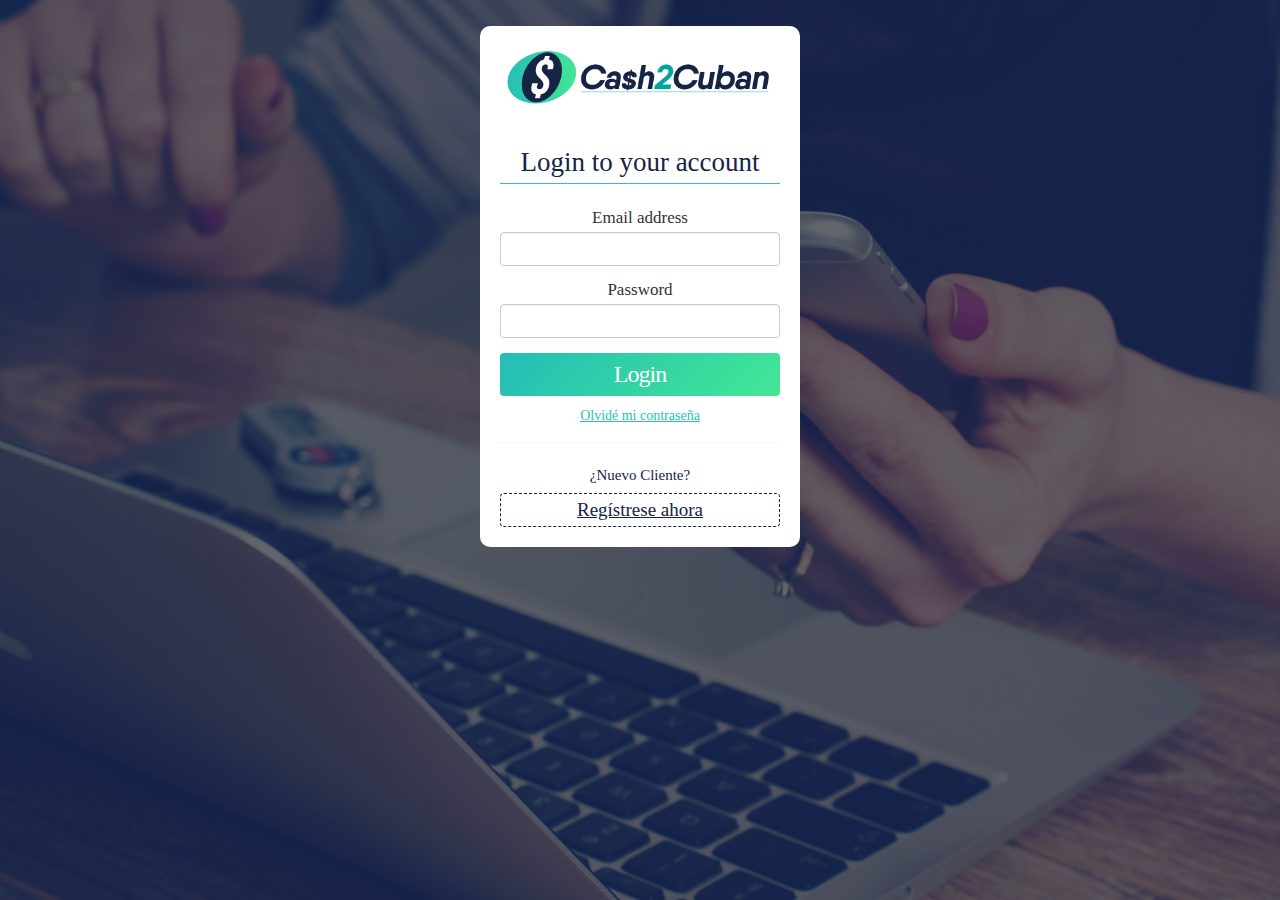
==== commit c58cb43f: "Update login.html" ====
--- a/css/login.css
+++ b/css/login.css
@@ -0,0 +1,382 @@
+/***
+Login page
+***/
+
+.login .content {
+    background-color: #fff;
+    width: 320px !important;
+    margin: 2% auto 20px auto !important;
+    padding: 20px;
+    text-align: center;
+    font-family: rubik;
+    border-radius: 10px;
+  }
+  
+  .login .content h3 {
+    color: #000;
+  }
+  .login .content h4  {
+    color: #555;
+  }
+  
+  .login .content p {
+    color: #222;
+  }
+  
+  .login .content .login-form,
+  .login .content .forget-form {
+      padding: 0px;
+      margin: 0px;
+  }
+  
+  .login .content .input-icon {
+    /*border-left: 2px solid #35aa47 !important;*/
+    border-radius:0;
+    /*text-align: center !important;*/
+  }
+  
+  .login .content .input-icon .form-control {
+    font-size: 16px;
+    font-family: 'Rubik';
+    text-align: center;
+    color: #6a6a6a;
+    font-weight: 100;
+  }
+  
+  .login .content .forget-form {
+    display: none;
+  }
+  
+  .login .content .register-form {
+    display: none;
+  }
+  
+  .login .content .form-title {
+    border-bottom: 1px solid #2ac6b0;
+    color: #152445;
+    font-family: rubik;
+    font-weight: 400;
+    margin-bottom: 25px;
+    padding-bottom: 5px;
+    width: 100%;
+    font-size: 27px;
+  }
+  
+  /*.login .content .form-actions {
+    background-color: #fff;
+    clear: both;
+    border: 0px;
+    border-bottom: 1px solid #eee;
+    padding: 0px 30px 25px 30px;
+    margin-left: -30px;
+    margin-right: -30px;
+  }*/
+  
+  .login .content .form-actions .checkbox {
+    margin-left: 0;
+    padding-left: 0;
+  }
+  
+  .login .content .forget-form .form-actions {
+    border: 0;
+    margin-bottom: 0;
+    padding-bottom: 20px;
+  }  
+  
+  .login .content .register-form .form-actions {
+    border: 0;
+    margin-bottom: 0;
+    padding-bottom: 0px;
+  }
+  
+  .login .content .form-actions .checkbox {
+    margin-top: 8px;
+    display: inline-block;
+  }
+  
+  .login-form label,
+  .forget-form label,
+  .register-form label,
+  .forget-form label {
+      font-family: 'Rubik';
+      font-weight: 400;
+      font-size: 17px;
+      line-height: 18px;
+  }
+  
+  .form-control {
+    font-family: rubik;
+  }
+  
+  
+  
+  /*.login .content .form-actions .btn {
+  
+      border-radius: 0;
+      color: white;
+      margin-top: 1px;
+      /*text-transform: uppercase;*/
+      /*width: 50%;*/
+        /*font-family: monsel;
+      border-radius: 4px;
+  }*/
+  
+  .login .btn.green {
+      background: #5a866f none repeat scroll 0 0;
+  }
+  
+  .login .btn.grey {
+      color: black !important;
+  }
+  
+  .login .content .forget-password {
+    border-bottom: 1px dotted #eee;
+    margin-top: 10px;
+    padding-bottom: 16px;
+    font-family: rubik;
+  }
+  
+  .login .content .create-account {
+    margin-top: 22px;
+    font-family: rubik;
+    color: #152445;
+    font-size: 15px;
+    font-weight: 400;
+  }
+  
+  .login .content .btn.btn-default {
+    display: inline-block;
+    margin-top: 7px;
+    color: #152445;
+    font-family: rubik;
+    text-transform: none;
+    font-size: 19px;
+    font-weight: 400;
+    box-shadow: none;
+    border: #152445 1px dashed;
+    padding: 5px;
+  }
+  
+  /* select2 dropdowns */
+  .login .content .select2-container {
+    border-left: 2px solid #35aa47 !important;
+  }
+  
+  .login .content .select2-container .select2-choice {
+    border-left: none !important;
+  }
+  
+  .login .content .select2-container i {
+    display: inline-block;
+    position: relative;
+    color: #ccc;
+    z-index: 1;
+    top:1px;
+    margin: 4px 4px 0px 3px; 
+    width: 16px;
+    height: 16px;
+    font-size: 16px;
+    text-align: center; 
+  }
+  
+  .login .content .has-error .select2-container i {
+    color: #b94a48;
+  }
+  
+  .login .content .select2-container a span {
+    font-size: 13px;
+  }
+  
+  .login .content .select2-container a span img {
+    margin-left: 4px;
+  }
+  
+  /* footer copyright */
+  .login .copyright {
+    text-align: center;
+    margin: 0 auto; 
+    padding: 10px;
+    color: #999;
+    font-size: 13px;
+  }
+  
+  
+  .alert.alert-danger {
+    background: #cc00000f;
+    border: #cc0000 1px dashed;
+    color: #cc0000;
+    font-family: 'Rubik';
+    font-weight: 100;
+    font-size: 13px;
+  }
+  
+  .login button.close {
+    margin-right: -12px;
+    margin-top: -15px;
+  }
+  
+  .g-recaptcha {
+    margin-left: -13px;
+  }
+  
+  .login-promo-info {
+    text-align: left;
+    font-size: 14px !important;
+    width: 100%;
+  }
+  
+  .login a {
+    text-decoration: underline;
+    color: #26c1b4;
+  }
+  
+  
+  .login span.help-block {
+    color: #cc0000;
+    background: #ff00001f;
+    border-radius: 5px;
+    padding: 9px;
+  }
+  
+  
+  
+  
+  
+  
+  
+  
+  
+  
+  
+  
+  
+  
+  
+  
+  
+  @media (max-width: 480px) {
+    /***
+    Login page
+    ***/
+    .login .logo {
+      margin-top:10px;
+    }
+  
+    .login .content {
+      margin: 10% auto 20px auto !important;
+    }
+  
+    .login .content {
+      width: 280px;
+    }
+  
+    .login .content h3 {
+      font-size: 22px;
+    }
+  
+  
+    .login .checkbox {
+      font-size: 13px;
+    }
+  
+  
+  .login-social-link {
+    display: block;
+    margin-top: 20px;
+    margin-bottom: 15px;
+  }
+  
+  .btn-facebook {
+    color: #fff;
+    background-color: #5193ea;
+    border-color: #2775e2;
+  }
+  .btn-facebook:hover,
+  .btn-facebook:focus,
+  .btn-facebook:active,
+  .btn-facebook.active,
+  .open .dropdown-toggle.btn-facebook {
+    color: #fff;
+    background-color: #2775e2;
+    border-color: #2775e2;
+  }
+  
+  .btn-twitter {
+    color: #fff;
+    background-color: #44ccfe;
+    border-color: #2bb4e8;
+  }
+  .btn-twitter:hover,
+  .btn-twitter:focus,
+  .btn-twitter:active,
+  .btn-twitter.active,
+  .open .dropdown-toggle.btn-twitter {
+    color: #fff;
+    background-color: #2bb4e8;
+    border-color: #2bb4e8;
+  }
+  
+  .btn-s23 {
+    color: #fff;
+    background-color: #CE1C17;
+    border-color: #AE292A;
+  }
+  .btn-s23:hover,
+  .btn-s23:focus,
+  .btn-s23:active,
+  .btn-s23.active,
+  .open .dropdown-toggle.btn-s23 {
+    color: #fff;
+    background-color: #A30002;
+    border-color: #AE292A;
+  }
+  
+  .centered {
+    text-align: center;
+  }
+  
+  .text-hover-c2c {
+      background: white none repeat scroll 0 0;
+      color: grey;
+      padding: 0 8px;
+  }
+  
+  .login .forget-form > p {
+      line-height: 15px;
+  }
+  
+  .logindni select {
+      padding: 0;
+  }
+  
+  .logindni div:first-child {
+      padding: 0 5px 0 0;
+  }
+  
+  .logindni div:last-child {
+      padding: 0;
+  }
+  
+  .logindni {
+      float: left;
+      margin-bottom: 15px;
+  }
+  
+  .login .form-control.valid {
+      border-radius: 0;
+      text-align: center;
+  }
+  
+  .logindni input {
+      border-radius: 0;
+      text-align: center;
+  }
+  
+  .login textarea {
+      height: 120px !important;
+      max-height: 120px;
+      max-width: 278px;
+      width: 278px !important;
+  }
+  
+  }